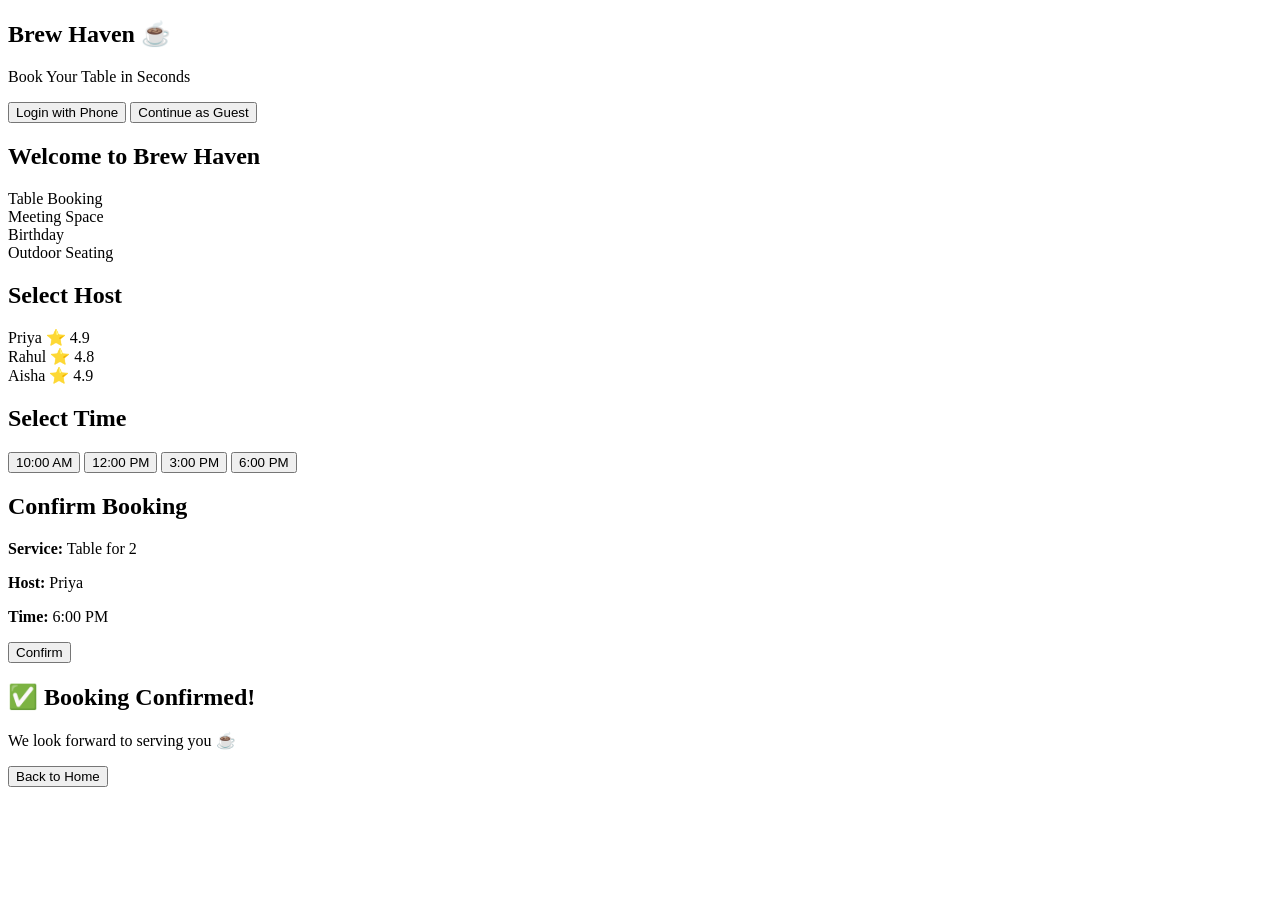
==== index.html @ cc4af726 "Create index.html" ====
<!DOCTYPE html>
<html lang="en">
<head>
<meta charset="UTF-8">
<meta name="viewport" content="width=device-width, initial-scale=1.0">
<title>Cafe Booking App</title>
<link rel="stylesheet" href="styles.css">
</head>
<body>

<div class="app">

  <!-- LOGIN SCREEN -->
  <section id="login" class="screen active">
    <h1>Brew Haven ☕</h1>
    <p>Book Your Table in Seconds</p>

    <button onclick="goTo('home')" class="primary">Login with Phone</button>
    <button onclick="goTo('home')" class="secondary">Continue as Guest</button>
  </section>

  <!-- HOME SCREEN -->
  <section id="home" class="screen">
    <h2>Welcome to Brew Haven</h2>

    <div class="grid">
      <div class="card" onclick="goTo('staff')">Table Booking</div>
      <div class="card" onclick="goTo('staff')">Meeting Space</div>
      <div class="card" onclick="goTo('staff')">Birthday</div>
      <div class="card" onclick="goTo('staff')">Outdoor Seating</div>
    </div>
  </section>

  <!-- STAFF SCREEN -->
  <section id="staff" class="screen">
    <h2>Select Host</h2>

    <div class="list">
      <div class="item" onclick="goTo('date')">Priya ⭐ 4.9</div>
      <div class="item" onclick="goTo('date')">Rahul ⭐ 4.8</div>
      <div class="item" onclick="goTo('date')">Aisha ⭐ 4.9</div>
    </div>
  </section>

  <!-- DATE SCREEN -->
  <section id="date" class="screen">
    <h2>Select Time</h2>

    <div class="grid">
      <button onclick="goTo('confirm')">10:00 AM</button>
      <button onclick="goTo('confirm')">12:00 PM</button>
      <button onclick="goTo('confirm')">3:00 PM</button>
      <button onclick="goTo('confirm')">6:00 PM</button>
    </div>
  </section>

  <!-- CONFIRM SCREEN -->
  <section id="confirm" class="screen">
    <h2>Confirm Booking</h2>

    <div class="summary">
      <p><b>Service:</b> Table for 2</p>
      <p><b>Host:</b> Priya</p>
      <p><b>Time:</b> 6:00 PM</p>
    </div>

    <button onclick="goTo('success')" class="primary">Confirm</button>
  </section>

  <!-- SUCCESS SCREEN -->
  <section id="success" class="screen">
    <h2>✅ Booking Confirmed!</h2>
    <p>We look forward to serving you ☕</p>

    <button onclick="goTo('home')" class="primary">Back to Home</button>
  </section>

</div>

<script src="script.js"></script>
</body>
</html>
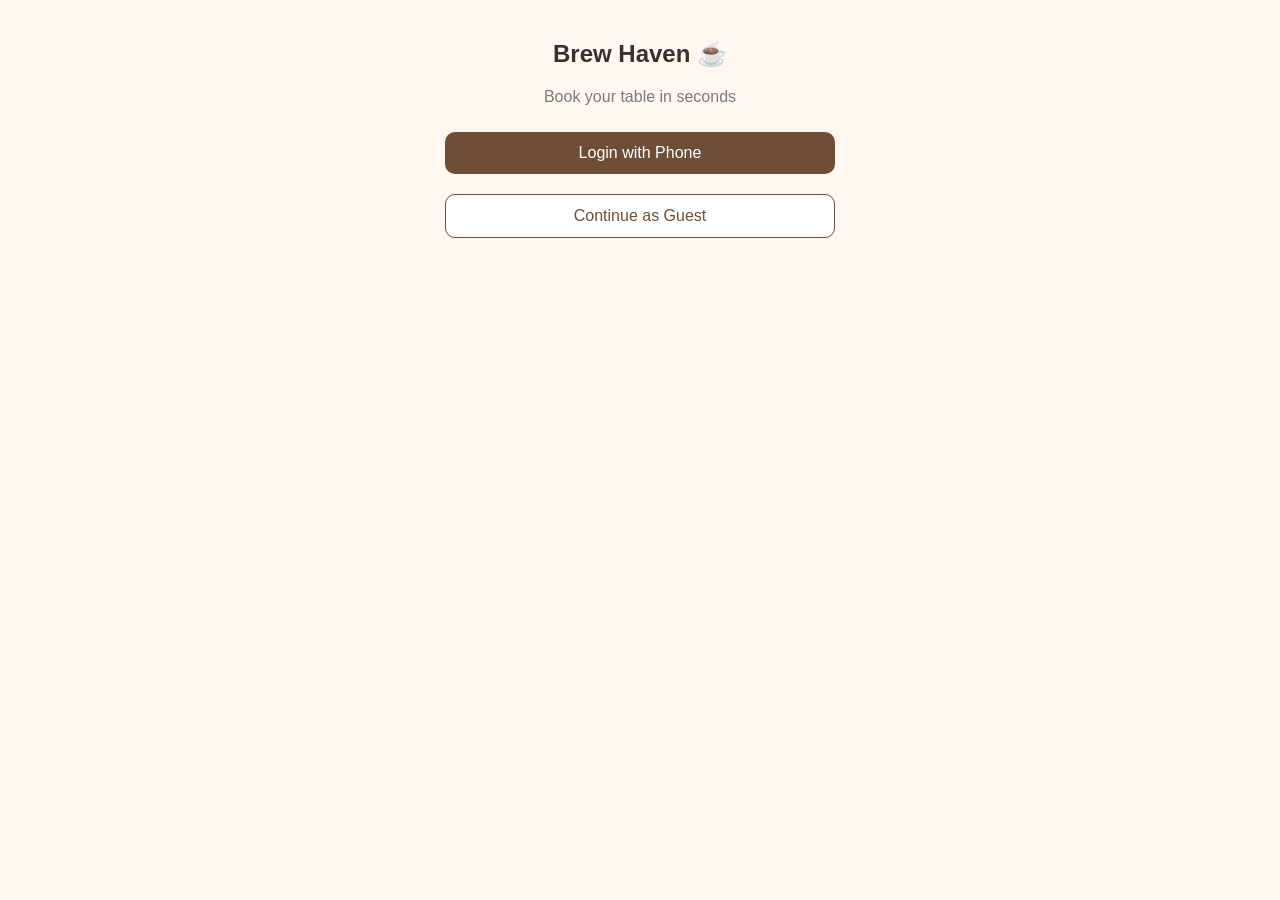
==== commit 6351b210: "Update index.html" ====
--- a/index.html
+++ b/index.html
@@ -1,10 +1,10 @@
 <!DOCTYPE html>
 <html lang="en">
 <head>
-<meta charset="UTF-8">
-<meta name="viewport" content="width=device-width, initial-scale=1.0">
-<title>Cafe Booking App</title>
-<link rel="stylesheet" href="styles.css">
+  <meta charset="UTF-8">
+  <meta name="viewport" content="width=device-width, initial-scale=1.0">
+  <title>Brew Haven Cafe Booking</title>
+  <link rel="stylesheet" href="styles.css">
 </head>
 <body>
 
@@ -13,58 +13,62 @@
   <!-- LOGIN SCREEN -->
   <section id="login" class="screen active">
     <h1>Brew Haven ☕</h1>
-    <p>Book Your Table in Seconds</p>
+    <p>Book your table in seconds</p>
 
-    <button onclick="goTo('home')" class="primary">Login with Phone</button>
-    <button onclick="goTo('home')" class="secondary">Continue as Guest</button>
+    <button class="primary" onclick="goTo('home')">Login with Phone</button>
+    <button class="secondary" onclick="goTo('home')">Continue as Guest</button>
   </section>
 
   <!-- HOME SCREEN -->
   <section id="home" class="screen">
     <h2>Welcome to Brew Haven</h2>
+    <p>Select a service</p>
 
     <div class="grid">
-      <div class="card" onclick="goTo('staff')">Table Booking</div>
-      <div class="card" onclick="goTo('staff')">Meeting Space</div>
-      <div class="card" onclick="goTo('staff')">Birthday</div>
-      <div class="card" onclick="goTo('staff')">Outdoor Seating</div>
+      <div class="card" onclick="goTo('staff')">☕ Table Booking</div>
+      <div class="card" onclick="goTo('staff')">💼 Meeting Space</div>
+      <div class="card" onclick="goTo('staff')">🎉 Birthday</div>
+      <div class="card" onclick="goTo('staff')">🌿 Outdoor Seating</div>
     </div>
   </section>
 
   <!-- STAFF SCREEN -->
   <section id="staff" class="screen">
-    <h2>Select Host</h2>
+    <h2>Select Your Host</h2>
 
     <div class="list">
-      <div class="item" onclick="goTo('date')">Priya ⭐ 4.9</div>
-      <div class="item" onclick="goTo('date')">Rahul ⭐ 4.8</div>
-      <div class="item" onclick="goTo('date')">Aisha ⭐ 4.9</div>
+      <div class="item" onclick="goTo('date')">Priya Sharma ⭐ 4.9</div>
+      <div class="item" onclick="goTo('date')">Rahul Mehta ⭐ 4.8</div>
+      <div class="item" onclick="goTo('date')">Aisha Khan ⭐ 4.9</div>
     </div>
   </section>
 
-  <!-- DATE SCREEN -->
+  <!-- DATE & TIME SCREEN -->
   <section id="date" class="screen">
-    <h2>Select Time</h2>
+    <h2>Select Time Slot</h2>
 
     <div class="grid">
       <button onclick="goTo('confirm')">10:00 AM</button>
       <button onclick="goTo('confirm')">12:00 PM</button>
-      <button onclick="goTo('confirm')">3:00 PM</button>
+      <button onclick="goTo('confirm')">2:00 PM</button>
+      <button onclick="goTo('confirm')">4:00 PM</button>
       <button onclick="goTo('confirm')">6:00 PM</button>
+      <button onclick="goTo('confirm')">8:00 PM</button>
     </div>
   </section>
 
   <!-- CONFIRM SCREEN -->
   <section id="confirm" class="screen">
-    <h2>Confirm Booking</h2>
+    <h2>Confirm Your Booking</h2>
 
     <div class="summary">
-      <p><b>Service:</b> Table for 2</p>
-      <p><b>Host:</b> Priya</p>
-      <p><b>Time:</b> 6:00 PM</p>
+      <p><strong>Service:</strong> Table for 2</p>
+      <p><strong>Host:</strong> Priya Sharma</p>
+      <p><strong>Date:</strong> 24 Feb</p>
+      <p><strong>Time:</strong> 6:00 PM</p>
     </div>
 
-    <button onclick="goTo('success')" class="primary">Confirm</button>
+    <button class="primary" onclick="goTo('success')">Confirm Booking</button>
   </section>
 
   <!-- SUCCESS SCREEN -->
@@ -72,7 +76,7 @@
     <h2>✅ Booking Confirmed!</h2>
     <p>We look forward to serving you ☕</p>
 
-    <button onclick="goTo('home')" class="primary">Back to Home</button>
+    <button class="primary" onclick="goTo('home')">Back to Home</button>
   </section>
 
 </div>
--- a/styles.css
+++ b/styles.css
@@ -0,0 +1,77 @@
+body {
+  font-family: Arial, sans-serif;
+  background: #FFF7F0;
+  margin: 0;
+}
+
+.app {
+  max-width: 390px;
+  margin: auto;
+  padding: 20px;
+}
+
+.screen {
+  display: none;
+}
+
+.screen.active {
+  display: block;
+}
+
+h1, h2 {
+  text-align: center;
+  color: #3A2E2E;
+}
+
+p {
+  text-align: center;
+  color: #7A7A7A;
+}
+
+button {
+  width: 100%;
+  padding: 12px;
+  margin: 10px 0;
+  border-radius: 10px;
+  border: none;
+  font-size: 16px;
+}
+
+.primary {
+  background: #6F4E37;
+  color: white;
+}
+
+.secondary {
+  background: white;
+  border: 1px solid #6F4E37;
+  color: #6F4E37;
+}
+
+.grid {
+  display: grid;
+  grid-template-columns: 1fr 1fr;
+  gap: 10px;
+}
+
+.card {
+  background: white;
+  padding: 20px;
+  border-radius: 12px;
+  text-align: center;
+  cursor: pointer;
+}
+
+.list .item {
+  background: white;
+  padding: 15px;
+  margin: 10px 0;
+  border-radius: 10px;
+  cursor: pointer;
+}
+
+.summary {
+  background: white;
+  padding: 20px;
+  border-radius: 12px;
+}
